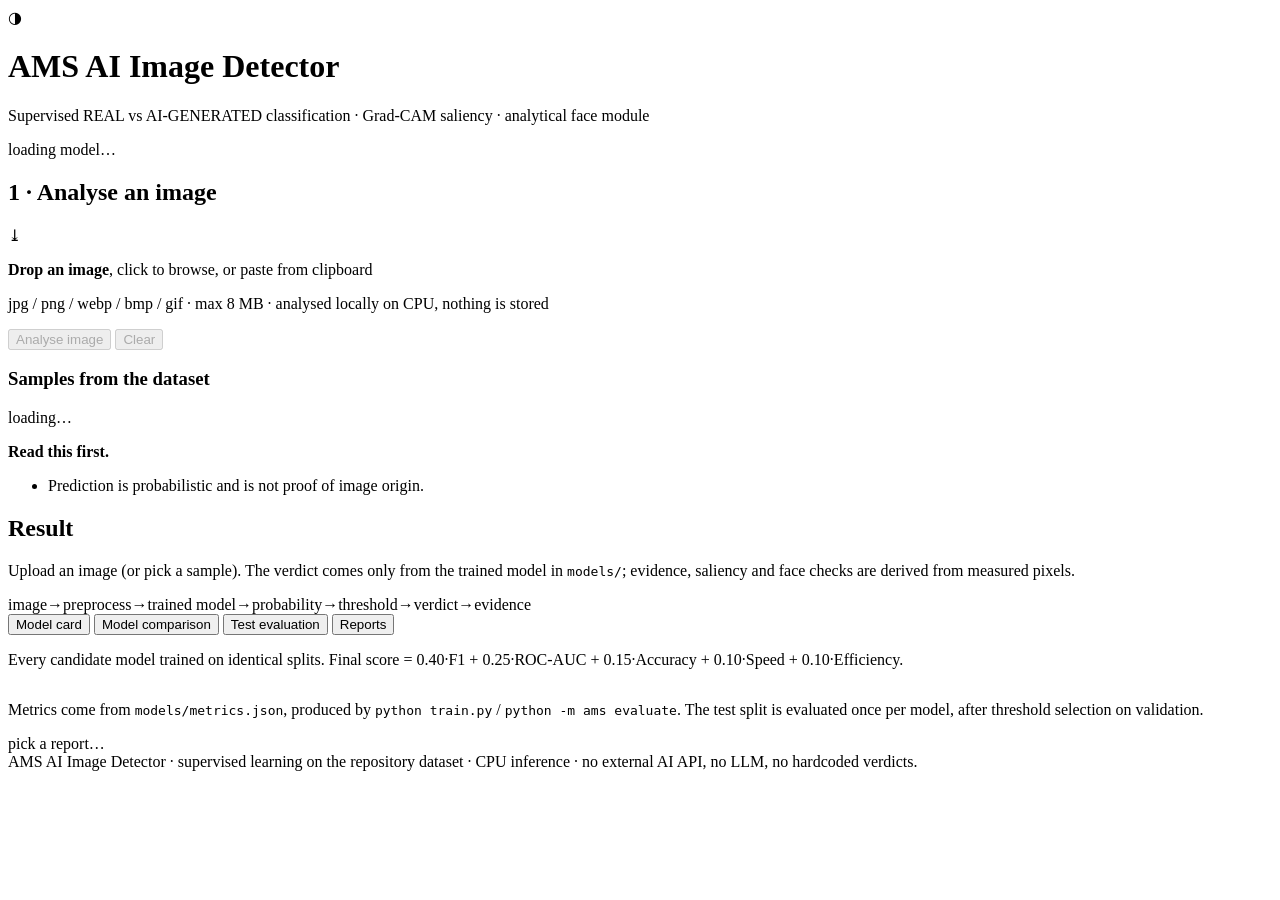
==== app/static/index.html @ 25394d80 "Train, compare and ship a supervised real-vs-AI-image detector Full supervised-learning build on the" ====
<!doctype html>
<html lang="en">
<head>
<meta charset="utf-8" />
<meta name="viewport" content="width=device-width, initial-scale=1" />
<title>AMS · AI Image Detector</title>
<link rel="stylesheet" href="/static/styles.css" />
</head>
<body>
<header class="top">
  <div class="brand">
    <span class="logo" aria-hidden="true">◑</span>
    <div>
      <h1>AMS <span>AI Image Detector</span></h1>
      <p class="sub">Supervised REAL vs AI-GENERATED classification · Grad-CAM saliency · analytical face module</p>
    </div>
  </div>
  <div class="badges" id="modelBadges">
    <span class="badge loading">loading model…</span>
  </div>
</header>

<main class="grid">
  <!-- ------------------------- input column ------------------------- -->
  <section class="panel input-col">
    <h2>1 · Analyse an image</h2>
    <div id="drop" class="drop" tabindex="0" role="button" aria-label="Upload an image">
      <input type="file" id="file" accept="image/png,image/jpeg,image/webp,image/bmp,image/gif" hidden />
      <div class="drop-inner">
        <div class="drop-icon" aria-hidden="true">⤓</div>
        <p><strong>Drop an image</strong>, click to browse, or paste from clipboard</p>
        <p class="hint">jpg / png / webp / bmp / gif · max <span id="maxSize">8</span> MB · analysed locally on CPU, nothing is stored</p>
      </div>
      <div class="preview-wrap" id="previewWrap" hidden>
        <img id="preview" alt="selected image" />
      </div>
    </div>
    <div class="actions">
      <button id="run" class="primary" disabled>Analyse image</button>
      <button id="clear" class="ghost" disabled>Clear</button>
      <span id="status" class="status" role="status"></span>
    </div>

    <h3>Samples from the dataset</h3>
    <div id="samples" class="samples"><span class="hint">loading…</span></div>
    <p class="hint" id="samplesNote"></p>

    <div class="notice">
      <strong>Read this first.</strong>
      <ul id="honesty"><li>Prediction is probabilistic and is not proof of image origin.</li></ul>
      <p class="hint" id="dataNote"></p>
    </div>
  </section>

  <!-- ------------------------ result column ------------------------ -->
  <section class="panel result-col">
    <div id="empty" class="empty">
      <h2>Result</h2>
      <p>Upload an image (or pick a sample). The verdict comes only from the trained model in <code>models/</code>;
         evidence, saliency and face checks are derived from measured pixels.</p>
      <div class="flow">
        <span>image</span>→<span>preprocess</span>→<span>trained model</span>→<span>probability</span>→<span>threshold</span>→<span>verdict</span>→<span>evidence</span>
      </div>
    </div>

    <div id="result" hidden>
      <div class="verdict-row">
        <div id="verdict" class="verdict">—</div>
        <div class="probbox">
          <div class="problabels"><span>authentic</span><span id="probTxt">P(synthetic)</span><span>synthetic</span></div>
          <div class="probbar"><div class="probfill" id="probFill"></div><div class="thr" id="thrMark" title="decision threshold"></div></div>
          <div class="probmeta"><span id="probRaw"></span><span id="confRaw"></span><span id="timeRaw"></span></div>
          <div class="flags" id="warnFlags"></div>
        </div>
      </div>

      <nav class="tabs" role="tablist">
        <button class="tab active" data-tab="evidence" role="tab">Evidence</button>
        <button class="tab" data-tab="saliency" role="tab">Saliency</button>
        <button class="tab" data-tab="face" role="tab">Face analysis</button>
        <button class="tab" data-tab="generator" role="tab">Generator ID</button>
        <button class="tab" data-tab="signals" role="tab">Raw signals</button>
      </nav>

      <div class="tabpane active" id="tab-evidence">
        <h3>Headline evidence</h3>
        <ul id="headline" class="evidence"></ul>
        <h3>Simple explanation</h3>
        <p id="simple" class="prose"></p>
        <h3>Technical explanation</h3>
        <p id="technical" class="prose mono"></p>
        <h3>All measured signals vs authentic reference</h3>
        <table class="tbl" id="evTable"></table>
      </div>

      <div class="tabpane" id="tab-saliency">
        <div id="camNote" class="hint"></div>
        <div class="imgs" id="camImgs"></div>
        <table class="tbl" id="camTable"></table>
      </div>

      <div class="tabpane" id="tab-face">
        <div id="faceDisclaimer" class="warn-inline"></div>
        <table class="tbl" id="faceSummary"></table>
        <div id="faceList"></div>
      </div>

      <div class="tabpane" id="tab-generator">
        <p class="hint">This tab reflects a <em>second</em> supervised model that can only exist when the training
        corpus carries per-generator labels (folders such as <code>data/FAKE/stable_diffusion/</code>). When they are
        absent, nothing is invented: the panel says so. Even when trained, it names only generators it was shown —
        an unfamiliar one comes back as <code>UNKNOWN</code>, never as the closest known class.</p>
        <div id="genStatus"></div>
      </div>

      <div class="tabpane" id="tab-signals">
        <table class="tbl" id="signalTable"></table>
        <p class="hint">Signals are computed on the model input grid (<span id="sigGrid"></span> px) after per-image z-scoring, then compared with the training-split reference distribution.</p>
      </div>
    </div>
  </section>

  <!-- ------------------------ model / experiments ------------------------ -->
  <section class="panel wide">
    <nav class="tabs" role="tablist">
      <button class="tab active" data-tab2="card" role="tab">Model card</button>
      <button class="tab" data-tab2="compare" role="tab">Model comparison</button>
      <button class="tab" data-tab2="eval" role="tab">Test evaluation</button>
      <button class="tab" data-tab2="reports" role="tab">Reports</button>
    </nav>

    <div class="tabpane active" id="pane-card">
      <div class="card" id="card"></div>
    </div>

    <div class="tabpane" id="pane-compare">
      <p class="hint">Every candidate model trained on identical splits. Final score = 0.40·F1 + 0.25·ROC-AUC + 0.15·Accuracy + 0.10·Speed + 0.10·Efficiency.</p>
      <table class="tbl" id="compareTable"></table>
      <div id="selReason" class="reason"></div>
    </div>

    <div class="tabpane" id="pane-eval">
      <table class="tbl" id="evalTable"></table>
      <p class="hint">Metrics come from <code>models/metrics.json</code>, produced by <code>python train.py</code> / <code>python -m ams evaluate</code>. The test split is evaluated once per model, after threshold selection on validation.</p>
    </div>

    <div class="tabpane" id="pane-reports">
      <div class="reports" id="reportLinks"></div>
      <div id="reportView" class="reportview md">pick a report…</div>
    </div>
  </section>
</main>

<footer>
  <span>AMS AI Image Detector · supervised learning on the repository dataset · CPU inference · no external AI API, no LLM, no hardcoded verdicts.</span>
  <span id="footerModel"></span>
</footer>

<script src="/static/app.js"></script>
</body>
</html>
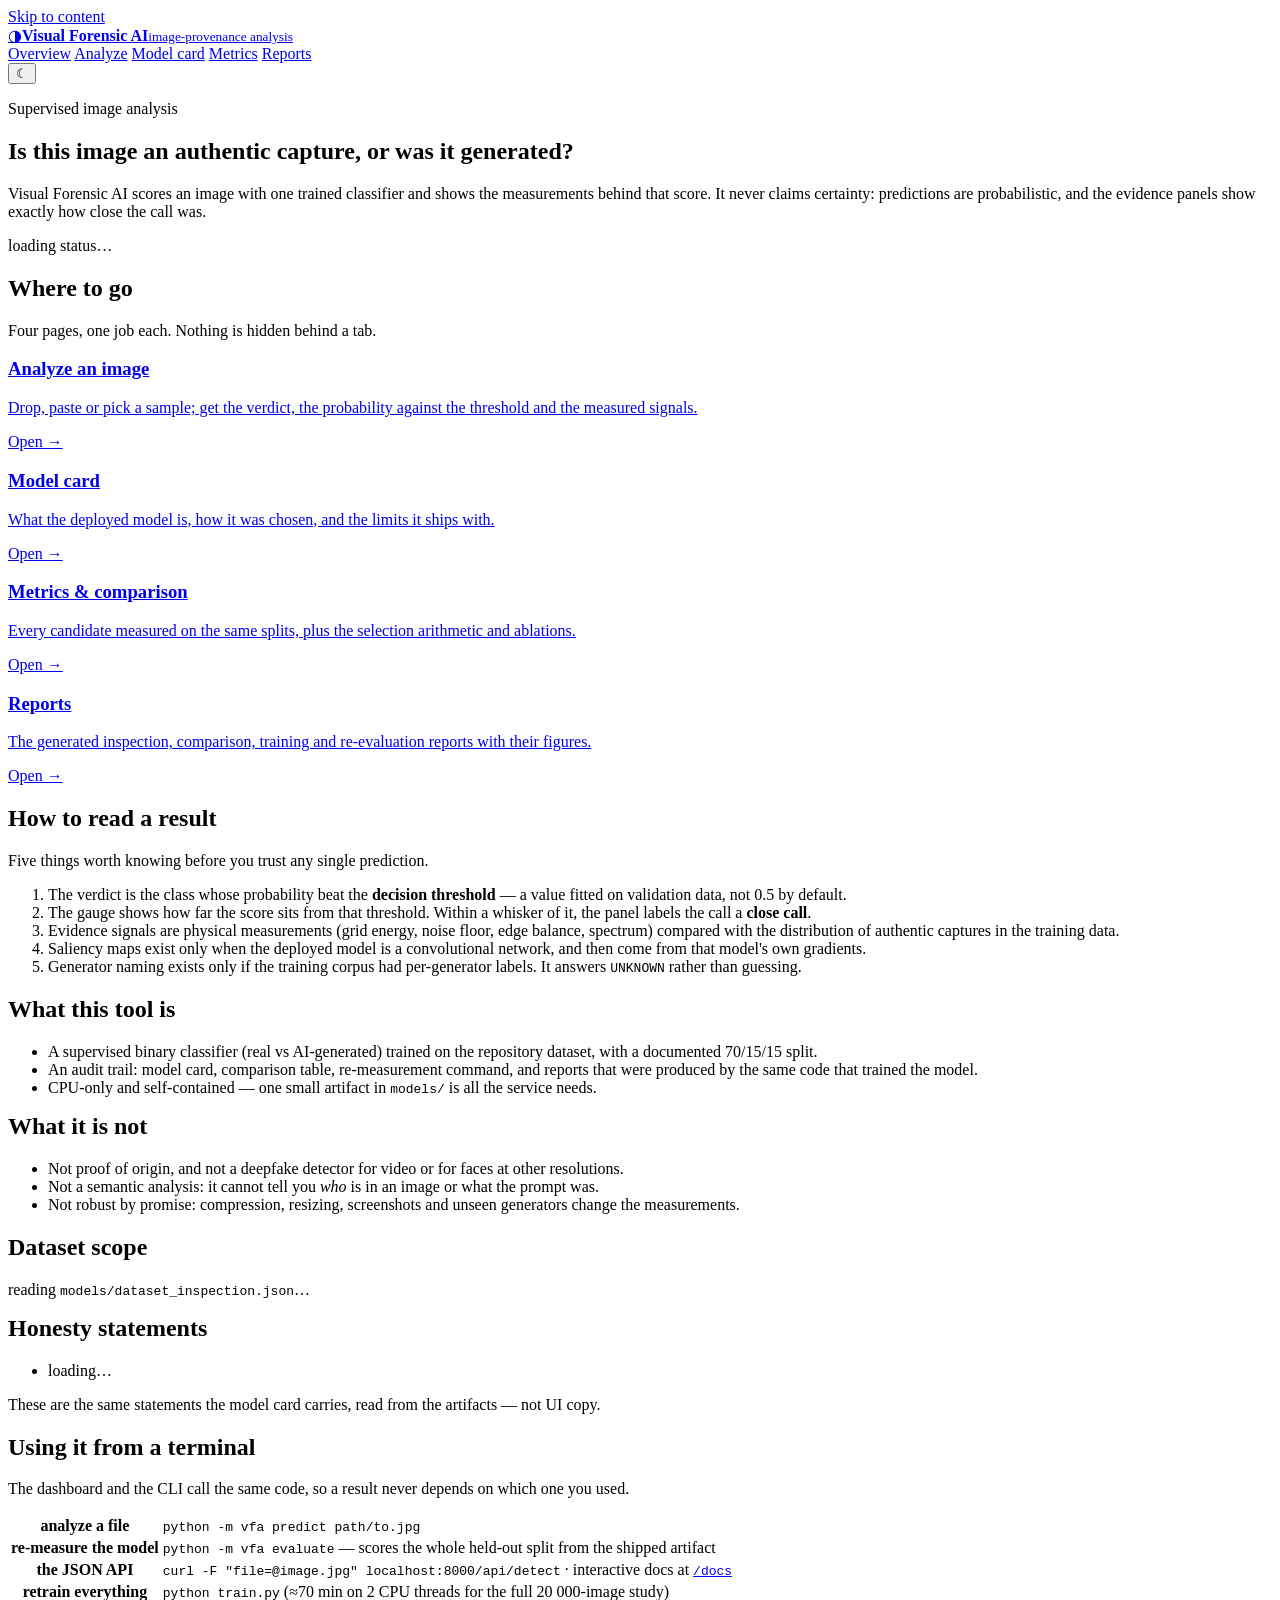
==== commit 29cbf9c5: "rebrand to Visual Forensic AI; rebuild the UI as 5 pages with dark mode Naming - package `ams` -> `v" ====
--- a/app/static/index.html
+++ b/app/static/index.html
@@ -3,159 +3,107 @@
 <head>
 <meta charset="utf-8" />
 <meta name="viewport" content="width=device-width, initial-scale=1" />
-<title>AMS · AI Image Detector</title>
+<title>Overview · Visual Forensic AI</title>
+<meta name="description" content="Visual Forensic AI — supervised REAL vs AI-generated image analysis with measured evidence." />
+<script>(function(){try{var t=localStorage.getItem('vfa-theme');if(t!=='dark'&&t!=='light')t=matchMedia('(prefers-color-scheme: dark)').matches?'dark':'light';document.documentElement.dataset.theme=t}catch(e){document.documentElement.dataset.theme='light'}})();</script>
 <link rel="stylesheet" href="/static/styles.css" />
 </head>
 <body>
-<header class="top">
-  <div class="brand">
-    <span class="logo" aria-hidden="true">◑</span>
-    <div>
-      <h1>AMS <span>AI Image Detector</span></h1>
-      <p class="sub">Supervised REAL vs AI-GENERATED classification · Grad-CAM saliency · analytical face module</p>
-    </div>
-  </div>
-  <div class="badges" id="modelBadges">
-    <span class="badge loading">loading model…</span>
-  </div>
+<a class="skip" href="#main">Skip to content</a>
+<header class="site-head">
+  <div class="wrap"><div class="headrow">
+    <a class="brand" href="/"><span class="mark" aria-hidden="true">◑</span><span class="bname"><b>Visual Forensic AI</b><small>image-provenance analysis</small></span></a>
+    <nav class="nav" aria-label="Main">
+      <a href="/">Overview</a>
+      <a href="/analyze">Analyze</a>
+      <a href="/model">Model card</a>
+      <a href="/metrics">Metrics</a>
+      <a href="/reports">Reports</a>
+    </nav>
+    <button class="theme-btn" data-theme-btn type="button" aria-label="Toggle dark theme">☾</button>
+  </div></div>
 </header>
+<main class="wrap" id="main">
 
-<main class="grid">
-  <!-- ------------------------- input column ------------------------- -->
-  <section class="panel input-col">
-    <h2>1 · Analyse an image</h2>
-    <div id="drop" class="drop" tabindex="0" role="button" aria-label="Upload an image">
-      <input type="file" id="file" accept="image/png,image/jpeg,image/webp,image/bmp,image/gif" hidden />
-      <div class="drop-inner">
-        <div class="drop-icon" aria-hidden="true">⤓</div>
-        <p><strong>Drop an image</strong>, click to browse, or paste from clipboard</p>
-        <p class="hint">jpg / png / webp / bmp / gif · max <span id="maxSize">8</span> MB · analysed locally on CPU, nothing is stored</p>
-      </div>
-      <div class="preview-wrap" id="previewWrap" hidden>
-        <img id="preview" alt="selected image" />
-      </div>
-    </div>
-    <div class="actions">
-      <button id="run" class="primary" disabled>Analyse image</button>
-      <button id="clear" class="ghost" disabled>Clear</button>
-      <span id="status" class="status" role="status"></span>
-    </div>
+<section class="hero">
+  <p class="kicker">Supervised image analysis</p>
+  <h1>Is this image an authentic capture, or was it generated?</h1>
+  <p class="lede">Visual Forensic AI scores an image with one trained classifier and shows the
+     measurements behind that score. It never claims certainty: predictions are probabilistic, and the
+     evidence panels show exactly how close the call was.</p>
+  <div class="pillrow" data-status-pills id="statusPills"><span class="pill">loading status…</span></div>
+  <p class="hint" id="modelBits"></p>
+</section>
 
-    <h3>Samples from the dataset</h3>
-    <div id="samples" class="samples"><span class="hint">loading…</span></div>
-    <p class="hint" id="samplesNote"></p>
-
-    <div class="notice">
-      <strong>Read this first.</strong>
-      <ul id="honesty"><li>Prediction is probabilistic and is not proof of image origin.</li></ul>
-      <p class="hint" id="dataNote"></p>
+<div class="cols two">
+  <section class="card">
+    <h2>Where to go</h2>
+    <p class="sub">Four pages, one job each. Nothing is hidden behind a tab.</p>
+    <div class="tiles">
+      <a class="tile" href="/analyze"><h3>Analyze an image</h3><p>Drop, paste or pick a sample; get the verdict, the probability against the threshold and the measured signals.</p><span class="go">Open →</span></a>
+      <a class="tile" href="/model"><h3>Model card</h3><p>What the deployed model is, how it was chosen, and the limits it ships with.</p><span class="go">Open →</span></a>
+      <a class="tile" href="/metrics"><h3>Metrics &amp; comparison</h3><p>Every candidate measured on the same splits, plus the selection arithmetic and ablations.</p><span class="go">Open →</span></a>
+      <a class="tile" href="/reports"><h3>Reports</h3><p>The generated inspection, comparison, training and re-evaluation reports with their figures.</p><span class="go">Open →</span></a>
     </div>
   </section>
 
-  <!-- ------------------------ result column ------------------------ -->
-  <section class="panel result-col">
-    <div id="empty" class="empty">
-      <h2>Result</h2>
-      <p>Upload an image (or pick a sample). The verdict comes only from the trained model in <code>models/</code>;
-         evidence, saliency and face checks are derived from measured pixels.</p>
-      <div class="flow">
-        <span>image</span>→<span>preprocess</span>→<span>trained model</span>→<span>probability</span>→<span>threshold</span>→<span>verdict</span>→<span>evidence</span>
-      </div>
-    </div>
+  <section class="card">
+    <h2>How to read a result</h2>
+    <p class="sub">Five things worth knowing before you trust any single prediction.</p>
+    <ol class="steps">
+      <li>The verdict is the class whose probability beat the <b>decision threshold</b> — a value fitted on validation data, not 0.5 by default.</li>
+      <li>The gauge shows how far the score sits from that threshold. Within a whisker of it, the panel labels the call a <b>close call</b>.</li>
+      <li>Evidence signals are physical measurements (grid energy, noise floor, edge balance, spectrum) compared with the distribution of authentic captures in the training data.</li>
+      <li>Saliency maps exist only when the deployed model is a convolutional network, and then come from that model's own gradients.</li>
+      <li>Generator naming exists only if the training corpus had per-generator labels. It answers <code>UNKNOWN</code> rather than guessing.</li>
+    </ol>
+  </section>
+</div>
 
-    <div id="result" hidden>
-      <div class="verdict-row">
-        <div id="verdict" class="verdict">—</div>
-        <div class="probbox">
-          <div class="problabels"><span>authentic</span><span id="probTxt">P(synthetic)</span><span>synthetic</span></div>
-          <div class="probbar"><div class="probfill" id="probFill"></div><div class="thr" id="thrMark" title="decision threshold"></div></div>
-          <div class="probmeta"><span id="probRaw"></span><span id="confRaw"></span><span id="timeRaw"></span></div>
-          <div class="flags" id="warnFlags"></div>
-        </div>
-      </div>
-
-      <nav class="tabs" role="tablist">
-        <button class="tab active" data-tab="evidence" role="tab">Evidence</button>
-        <button class="tab" data-tab="saliency" role="tab">Saliency</button>
-        <button class="tab" data-tab="face" role="tab">Face analysis</button>
-        <button class="tab" data-tab="generator" role="tab">Generator ID</button>
-        <button class="tab" data-tab="signals" role="tab">Raw signals</button>
-      </nav>
-
-      <div class="tabpane active" id="tab-evidence">
-        <h3>Headline evidence</h3>
-        <ul id="headline" class="evidence"></ul>
-        <h3>Simple explanation</h3>
-        <p id="simple" class="prose"></p>
-        <h3>Technical explanation</h3>
-        <p id="technical" class="prose mono"></p>
-        <h3>All measured signals vs authentic reference</h3>
-        <table class="tbl" id="evTable"></table>
-      </div>
-
-      <div class="tabpane" id="tab-saliency">
-        <div id="camNote" class="hint"></div>
-        <div class="imgs" id="camImgs"></div>
-        <table class="tbl" id="camTable"></table>
-      </div>
-
-      <div class="tabpane" id="tab-face">
-        <div id="faceDisclaimer" class="warn-inline"></div>
-        <table class="tbl" id="faceSummary"></table>
-        <div id="faceList"></div>
-      </div>
-
-      <div class="tabpane" id="tab-generator">
-        <p class="hint">This tab reflects a <em>second</em> supervised model that can only exist when the training
-        corpus carries per-generator labels (folders such as <code>data/FAKE/stable_diffusion/</code>). When they are
-        absent, nothing is invented: the panel says so. Even when trained, it names only generators it was shown —
-        an unfamiliar one comes back as <code>UNKNOWN</code>, never as the closest known class.</p>
-        <div id="genStatus"></div>
-      </div>
-
-      <div class="tabpane" id="tab-signals">
-        <table class="tbl" id="signalTable"></table>
-        <p class="hint">Signals are computed on the model input grid (<span id="sigGrid"></span> px) after per-image z-scoring, then compared with the training-split reference distribution.</p>
-      </div>
-    </div>
+<div class="cols two">
+  <section class="card">
+    <h2>What this tool is</h2>
+    <ul>
+      <li>A supervised binary classifier (real vs AI-generated) trained on the repository dataset, with a documented 70/15/15 split.</li>
+      <li>An audit trail: model card, comparison table, re-measurement command, and reports that were produced by the same code that trained the model.</li>
+      <li>CPU-only and self-contained — one small artifact in <code>models/</code> is all the service needs.</li>
+    </ul>
+    <h2 style="margin-top:.9rem">What it is not</h2>
+    <ul>
+      <li>Not proof of origin, and not a deepfake detector for video or for faces at other resolutions.</li>
+      <li>Not a semantic analysis: it cannot tell you <i>who</i> is in an image or what the prompt was.</li>
+      <li>Not robust by promise: compression, resizing, screenshots and unseen generators change the measurements.</li>
+    </ul>
   </section>
 
-  <!-- ------------------------ model / experiments ------------------------ -->
-  <section class="panel wide">
-    <nav class="tabs" role="tablist">
-      <button class="tab active" data-tab2="card" role="tab">Model card</button>
-      <button class="tab" data-tab2="compare" role="tab">Model comparison</button>
-      <button class="tab" data-tab2="eval" role="tab">Test evaluation</button>
-      <button class="tab" data-tab2="reports" role="tab">Reports</button>
-    </nav>
+  <section class="card">
+    <h2>Dataset scope</h2>
+    <p class="sub" id="datasetLine">reading <code>models/dataset_inspection.json</code>…</p>
+    <p class="hint" id="dataLine2"></p>
+    <h2 style="margin-top:.9rem">Honesty statements</h2>
+    <ul id="honesty"><li class="hint">loading…</li></ul>
+    <p class="hint" style="margin-top:.6rem">These are the same statements the model card carries, read from the artifacts — not UI copy.</p>
+  </section>
+</div>
 
-    <div class="tabpane active" id="pane-card">
-      <div class="card" id="card"></div>
-    </div>
-
-    <div class="tabpane" id="pane-compare">
-      <p class="hint">Every candidate model trained on identical splits. Final score = 0.40·F1 + 0.25·ROC-AUC + 0.15·Accuracy + 0.10·Speed + 0.10·Efficiency.</p>
-      <table class="tbl" id="compareTable"></table>
-      <div id="selReason" class="reason"></div>
-    </div>
-
-    <div class="tabpane" id="pane-eval">
-      <table class="tbl" id="evalTable"></table>
-      <p class="hint">Metrics come from <code>models/metrics.json</code>, produced by <code>python train.py</code> / <code>python -m ams evaluate</code>. The test split is evaluated once per model, after threshold selection on validation.</p>
-    </div>
-
-    <div class="tabpane" id="pane-reports">
-      <div class="reports" id="reportLinks"></div>
-      <div id="reportView" class="reportview md">pick a report…</div>
-    </div>
-  </section>
+<section class="card">
+  <h2>Using it from a terminal</h2>
+  <p class="sub">The dashboard and the CLI call the same code, so a result never depends on which one you used.</p>
+  <div class="tblwrap"><table class="kv"><tbody>
+    <tr><th>analyze a file</th><td><code>python -m vfa predict path/to.jpg</code></td></tr>
+    <tr><th>re-measure the model</th><td><code>python -m vfa evaluate</code> — scores the whole held-out split from the shipped artifact</td></tr>
+    <tr><th>the JSON API</th><td><code>curl -F "file=@image.jpg" localhost:8000/api/detect</code> · interactive docs at <a href="/docs"><code>/docs</code></a></td></tr>
+    <tr><th>retrain everything</th><td><code>python train.py</code> (≈70 min on 2 CPU threads for the full 20 000-image study)</td></tr>
+  </tbody></table></div>
+</section>
 </main>
-
-<footer>
-  <span>AMS AI Image Detector · supervised learning on the repository dataset · CPU inference · no external AI API, no LLM, no hardcoded verdicts.</span>
-  <span id="footerModel"></span>
+<footer class="site-foot">
+  <div class="wrap">
+    <span>Visual Forensic AI · supervised analysis, CPU only · no external AI-detection API, no LLM judging images, no hard-coded verdicts</span>
+    <span data-model-name>loading model info…</span>
+  </div>
 </footer>
-
-<script src="/static/app.js"></script>
+<script src="/static/common.js"></script>
+<script src="/static/home.js"></script>
 </body>
 </html>
